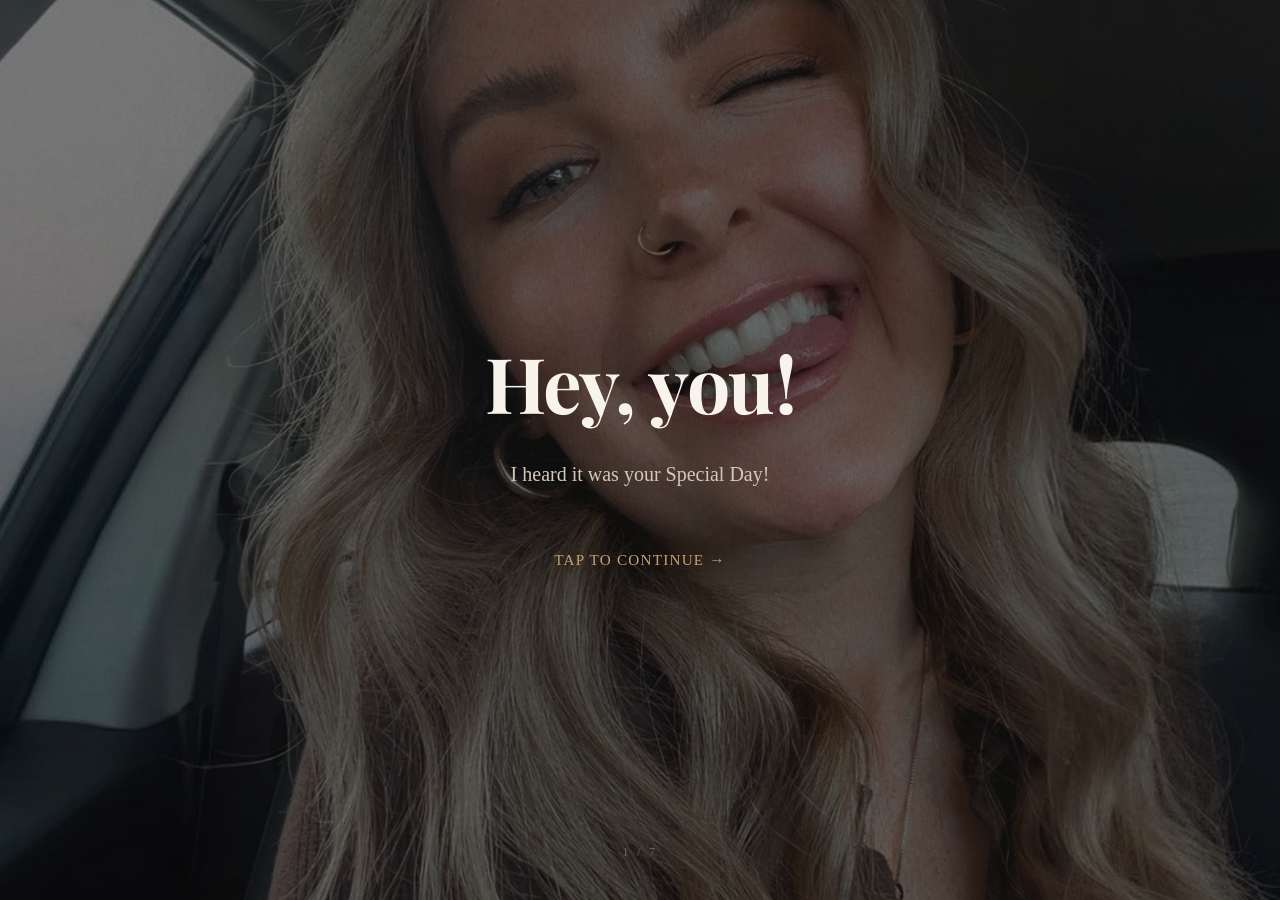
==== index.html @ 48cd69ac "feat(kristen): oakley copy + ken burns slideshows for friends + roots (SPR-140)" ====
<!DOCTYPE html>
<html lang="en">
<head>
<meta charset="UTF-8">
<meta name="viewport" content="width=device-width, initial-scale=1.0">
<title>For Kristen • 26</title>
<style>
:root {
  --gold: #C5A26F;
  --spritz: #E07B3D;
  --cream: #F8F4EC;
  --espresso: #2C2522;
}
* { margin:0; padding:0; box-sizing:border-box; }
body {
  font-family: Georgia, 'Times New Roman', serif;
  background: linear-gradient(180deg, #0a0a0a 0%, #1a1428 100%);
  color: var(--cream);
  overflow: hidden;
  height: 100vh;
}
.scene {
  position: absolute;
  inset: 0;
  display: flex;
  align-items: center;
  justify-content: center;
  flex-direction: column;
  padding: 60px 40px;
  opacity: 0;
  transition: opacity 800ms ease;
  background-size: cover;
  background-position: center;
  background-repeat: no-repeat;
}
.scene.active { opacity: 1; z-index: 2; }
.scene::before {
  content: '';
  position: absolute;
  inset: 0;
  background: rgba(10,10,10,0.55);
}
.content {
  position: relative;
  z-index: 3;
  text-align: center;
  max-width: 820px;
}
h1 {
  font-family: 'Playfair Display', Georgia, serif;
  font-size: clamp(2.8rem, 7vw, 4.8rem);
  font-weight: 700;
  letter-spacing: -0.02em;
  margin-bottom: 24px;
  color: var(--cream);
}
p {
  font-size: 1.25rem;
  line-height: 1.7;
  max-width: 620px;
  margin: 0 auto 40px;
  color: #D4C9B8;
}
.hint {
  font-size: 0.95rem;
  letter-spacing: 0.08em;
  text-transform: uppercase;
  color: var(--gold);
  margin-top: 60px;
  cursor: pointer;
  transition: color 200ms ease;
}
.hint:hover { color: var(--spritz); }
.progress {
  position: fixed;
  bottom: 40px;
  left: 50%;
  transform: translateX(-50%);
  font-size: 0.8rem;
  letter-spacing: 0.2em;
  color: #6B635A;
  z-index: 10;
}

/* Collage scenes */
.collage {
  display: flex;
  gap: 12px;
  max-width: 900px;
  width: 100%;
  padding: 0 20px;
}
.collage .photo {
  flex: 1;
  border-radius: 12px;
  overflow: hidden;
  box-shadow: 0 20px 60px rgba(0,0,0,0.4);
  border: 1px solid rgba(197,162,111,0.2);
}
.collage .photo img {
  width: 100%;
  height: auto;
  display: block;
  object-fit: cover;
}
.collage .photo:first-child img { max-height: 420px; }
.collage .photo:last-child img { max-height: 420px; }

/* Ken Burns slideshow (Friends + Roots) */
.kenburns {
  position: relative;
  width: min(92vw, 720px);
  height: min(60vh, 480px);
  margin: 0 auto 32px;
  border-radius: 12px;
  overflow: hidden;
  box-shadow: 0 20px 60px rgba(0,0,0,0.45);
}
.kenburns img {
  position: absolute;
  inset: 0;
  width: 100%;
  height: 100%;
  object-fit: cover;
  opacity: 0;
  transform: scale(1.1);
  transition: opacity 1200ms ease, transform 7200ms ease;
}
.kenburns img.active {
  opacity: 1;
  transform: scale(1.25);
}
</style>
<link href="https://fonts.googleapis.com/css2?family=Playfair+Display:wght@700&display=swap" rel="stylesheet">
</head>
<body>

<!-- Scene 1: NEW opener -->
<div id="scene-1" class="scene active" style="background-image: url('assets/07-smile-selfie.jpg')">
  <div class="content">
    <h1>Hey, you!</h1>
    <p>I heard it was your Special Day!</p>
    <div class="hint" onclick="nextScene()">tap to continue →</div>
  </div>
</div>

<!-- Scene 2 -->
<div id="scene-2" class="scene" style="background-image: url('assets/01-birthday-queen.jpg')">
  <div class="content">
    <h1>Birthday Queen</h1>
    <p>The sash said what everyone already knew. You wear the crown without trying.</p>
    <div class="hint" onclick="nextScene()">tap to continue →</div>
  </div>
</div>

<!-- Scene 3 -->
<div id="scene-3" class="scene" style="background-image: url('assets/02-oakley.jpg')">
  <div class="content">
    <h1>Oakley</h1>
    <p>Blue eyes, kind mischief, and the softest fur and heart for a girl. Oakley is your growing boy, your little shadow.</p>
    <div class="hint" onclick="nextScene()">tap to continue →</div>
  </div>
</div>

<!-- Scene 4: Friends Ken Burns -->
<div id="scene-4" class="scene">
  <div class="content">
    <h1>Friends</h1>
    <p>Wherever you go, you always have a smile — and you make people smile, too. Friends, family, and colleagues all love being around you.</p>
    <div class="kenburns" id="kenburns-friends">
      <img src="assets/08-spritz-friend.jpg" alt="">
      <img src="assets/03-spritz-bar.jpg" alt="">
      <img src="assets/10-tongue-selfie.jpg" alt="">
      <img src="assets/11-cocktail-share.jpg" alt="">
    </div>
    <div class="hint" onclick="nextScene()">tap to continue →</div>
  </div>
</div>

<!-- Scene 5: Roots Ken Burns -->
<div id="scene-5" class="scene">
  <div class="content">
    <h1>Roots</h1>
    <p>The people who made you laugh before you knew how to hold a camera. The ones who still do.</p>
    <div class="kenburns" id="kenburns-roots">
      <img src="assets/04-grandma.jpg" alt="">
      <img src="assets/06-sunflowers.jpg" alt="">
      <img src="assets/12-family-graduation.jpg" alt="">
      <img src="assets/13-family-dad-kitchen.jpg" alt="">
    </div>
    <div class="hint" onclick="nextScene()">tap to continue →</div>
  </div>
</div>

<!-- Scene 6 -->
<div id="scene-6" class="scene" style="background-image: url('assets/05-pines.jpg')">
  <div class="content">
    <h1>Colorado Light</h1>
    <p>Pines, sun, and the quiet that only happens at elevation. You belong here.</p>
    <div class="hint" onclick="nextScene()">tap to continue →</div>
  </div>
</div>

<!-- Scene 7: Final -->
<div id="scene-7" class="scene" style="background-image: url('assets/06-sunflowers.jpg')">
  <div class="content">
    <p style="font-size: 1.2rem; line-height: 1.75;">It's time to celebrate you because you are a beacon of light for the people in your life. You're kind, sweet, a hard worker, and a great human being. And, oh! 26 looks great on you.</p>
    <p style="font-size: 1.8rem; font-family: 'Playfair Display', Georgia, serif; margin-top: 32px; color: var(--cream);">Happy Birthday, Kristen!</p>
    <p style="margin-top:32px; font-size:1rem; color:#A89A85;">~ Paotie</p>
  </div>
</div>

<div class="progress"><span id="progress-text">1 / 7</span></div>

<iframe id="allStarPlayer"
        src="about:blank"
        frameborder="0"
        allow="autoplay; encrypted-media"
        style="position: fixed; bottom: 0; right: 0; width: 1px; height: 1px; opacity: 0; pointer-events: none; border: 0;"></iframe>

<script>
let current = 1;
const total = 7;
let musicStarted = false;
function startMusic() {
  if (musicStarted) return;
  musicStarted = true;
  const player = document.getElementById('allStarPlayer');
  if (player) {
    player.src = "https://www.youtube.com/embed/L_jWHffIx5E?start=0&end=15&autoplay=1";
  }
}

function nextScene() {
  startMusic();
  const currentEl = document.getElementById(`scene-${current}`);
  currentEl.classList.remove('active');
  
  current++;
  if (current > total) current = total;
  
  const nextEl = document.getElementById(`scene-${current}`);
  nextEl.classList.add('active');
  
  document.getElementById('progress-text').textContent = `${current} / ${total}`;
  
  if (current === 7) {
    launchConfetti();
  }
}

function launchConfetti() {
  const colors = ['#C5A26F', '#E07B3D', '#F8F4EC'];
  for (let i = 0; i < 60; i++) {
    const p = document.createElement('div');
    p.style.position = 'fixed';
    p.style.left = Math.random() * 100 + 'vw';
    p.style.top = '-20px';
    p.style.width = '8px';
    p.style.height = '8px';
    p.style.background = colors[Math.floor(Math.random()*colors.length)];
    p.style.opacity = Math.random() * 0.7 + 0.4;
    p.style.borderRadius = Math.random() > 0.5 ? '50%' : '2px';
    p.style.zIndex = '999';
    p.style.transition = 'transform 2400ms linear, opacity 2400ms linear';
    document.body.appendChild(p);
    
    const tx = (Math.random() - 0.5) * 400;
    const ty = window.innerHeight + 100;
    setTimeout(() => {
      p.style.transform = `translate(${tx}px, ${ty}px) rotate(${Math.random()*720-360}deg)`;
      p.style.opacity = '0';
    }, 40);
    setTimeout(() => p.remove(), 2600);
  }
}

// Ken Burns slideshow helper
function startKenBurns(containerId) {
  const container = document.getElementById(containerId);
  if (!container) return;
  const imgs = container.querySelectorAll('img');
  let idx = 0;
  imgs[0].classList.add('active');
  setInterval(() => {
    imgs[idx].classList.remove('active');
    idx = (idx + 1) % imgs.length;
    imgs[idx].classList.add('active');
  }, 6000);
}

// Keyboard support
document.addEventListener('keydown', (e) => {
  if (e.key === ' ' || e.key === 'Enter') {
    e.preventDefault();
    nextScene();
  }
});

// Click anywhere on active scene also advances
document.addEventListener('click', (e) => {
  if (!e.target.classList.contains('hint')) {
    const active = document.querySelector('.scene.active');
    if (active) nextScene();
  }
});

// Boot slideshows when scenes become active (simple approach: start immediately)
window.onload = () => {
  startKenBurns('kenburns-friends');
  startKenBurns('kenburns-roots');
};
</script>
</body>
</html>
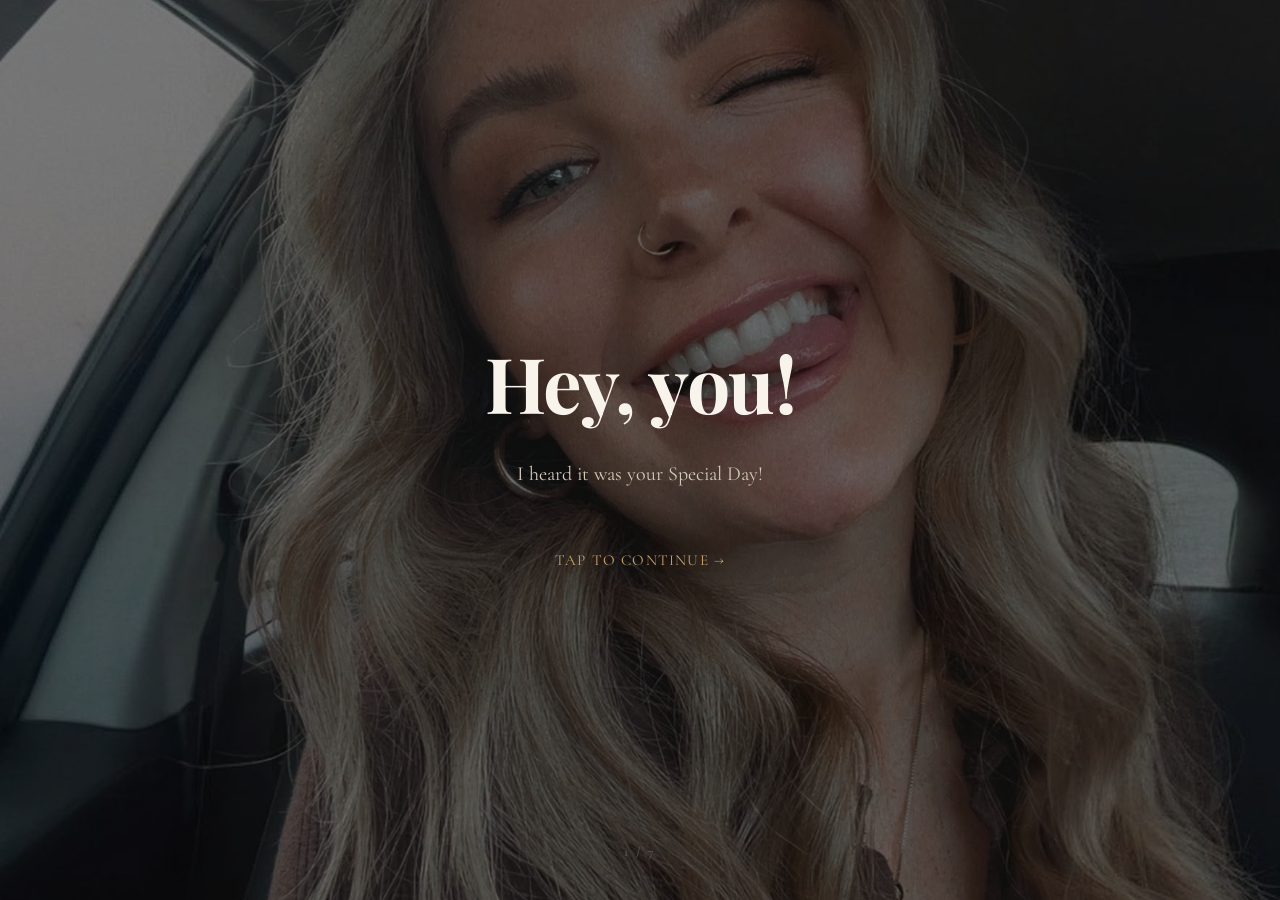
==== commit 942f6321: "feat(kristen-v7): gold-forward palette polish, typography upgrade, softened segues" ====
--- a/index.html
+++ b/index.html
@@ -13,7 +13,7 @@
 }
 * { margin:0; padding:0; box-sizing:border-box; }
 body {
-  font-family: Georgia, 'Times New Roman', serif;
+  font-family: 'Cormorant Garamond', Georgia, serif;
   background: linear-gradient(180deg, #0a0a0a 0%, #1a1428 100%);
   color: var(--cream);
   overflow: hidden;
@@ -28,7 +28,7 @@
   flex-direction: column;
   padding: 60px 40px;
   opacity: 0;
-  transition: opacity 800ms ease;
+  transition: opacity 400ms ease;
   background-size: cover;
   background-position: center;
   background-repeat: no-repeat;
@@ -61,7 +61,7 @@
   margin: 0 auto 40px;
   color: #D4C9B8;
 }
-.hint {
+.title-gold { font-family: 'Dancing Script', cursive; color: var(--gold); font-size: 2.4rem; }.hint {
   font-size: 0.95rem;
   letter-spacing: 0.08em;
   text-transform: uppercase;
@@ -110,8 +110,8 @@
 .kenburns {
   position: relative;
   width: min(92vw, 720px);
-  height: min(60vh, 480px);
-  margin: 0 auto 32px;
+  height: min(42vh, 340px);
+  margin: 0 auto 24px;
   border-radius: 12px;
   overflow: hidden;
   box-shadow: 0 20px 60px rgba(0,0,0,0.45);
@@ -131,7 +131,9 @@
   transform: scale(1.25);
 }
 </style>
-<link href="https://fonts.googleapis.com/css2?family=Playfair+Display:wght@700&display=swap" rel="stylesheet">
+<link rel="preconnect" href="https://fonts.googleapis.com">
+<link rel="preconnect" href="https://fonts.gstatic.com" crossorigin>
+<link href="https://fonts.googleapis.com/css2?family=Playfair+Display:wght@700&family=Cormorant+Garamond:wght@400;500&family=Dancing+Script:wght@500;600&display=swap" rel="stylesheet">
 </head>
 <body>
 
@@ -163,13 +165,13 @@
 </div>
 
 <!-- Scene 4: Friends Ken Burns -->
-<div id="scene-4" class="scene">
+<div id="scene-4" class="scene" style="background-image: url('assets/14-kristen-collage.jpg')">
   <div class="content">
     <h1>Friends</h1>
     <p>Wherever you go, you always have a smile — and you make people smile, too. Friends, family, and colleagues all love being around you.</p>
     <div class="kenburns" id="kenburns-friends">
       <img src="assets/08-spritz-friend.jpg" alt="">
-      <img src="assets/03-spritz-bar.jpg" alt="">
+      <img src="assets/09-friends-group.jpg" alt="">
       <img src="assets/10-tongue-selfie.jpg" alt="">
       <img src="assets/11-cocktail-share.jpg" alt="">
     </div>
@@ -178,7 +180,7 @@
 </div>
 
 <!-- Scene 5: Roots Ken Burns -->
-<div id="scene-5" class="scene">
+<div id="scene-5" class="scene" style="background-image: url('assets/15-nasturtium.jpg')">
   <div class="content">
     <h1>Roots</h1>
     <p>The people who made you laugh before you knew how to hold a camera. The ones who still do.</p>
@@ -213,7 +215,7 @@
 <div class="progress"><span id="progress-text">1 / 7</span></div>
 
 <iframe id="allStarPlayer"
-        src="about:blank"
+        src="https://www.youtube.com/embed/L_jWHffIx5E?enablejsapi=1&autoplay=1&mute=1&start=0&end=18&controls=0&modestbranding=1&playsinline=1&playlist=L_jWHffIx5E&loop=1"
         frameborder="0"
         allow="autoplay; encrypted-media"
         style="position: fixed; bottom: 0; right: 0; width: 1px; height: 1px; opacity: 0; pointer-events: none; border: 0;"></iframe>
@@ -226,9 +228,12 @@
   if (musicStarted) return;
   musicStarted = true;
   const player = document.getElementById('allStarPlayer');
-  if (player) {
-    player.src = "https://www.youtube.com/embed/L_jWHffIx5E?start=0&end=15&autoplay=1";
-  }
+  if (!player || !player.contentWindow) return;
+  // Pre-loaded muted+autoplaying. Now unmute + seek + play, all in the user-gesture window.
+  player.contentWindow.postMessage('{"event":"command","func":"unMute","args":""}', '*');
+  player.contentWindow.postMessage('{"event":"command","func":"setVolume","args":[100]}', '*');
+  player.contentWindow.postMessage('{"event":"command","func":"seekTo","args":[0, true]}', '*');
+  player.contentWindow.postMessage('{"event":"command","func":"playVideo","args":""}', '*');
 }
 
 function nextScene() {
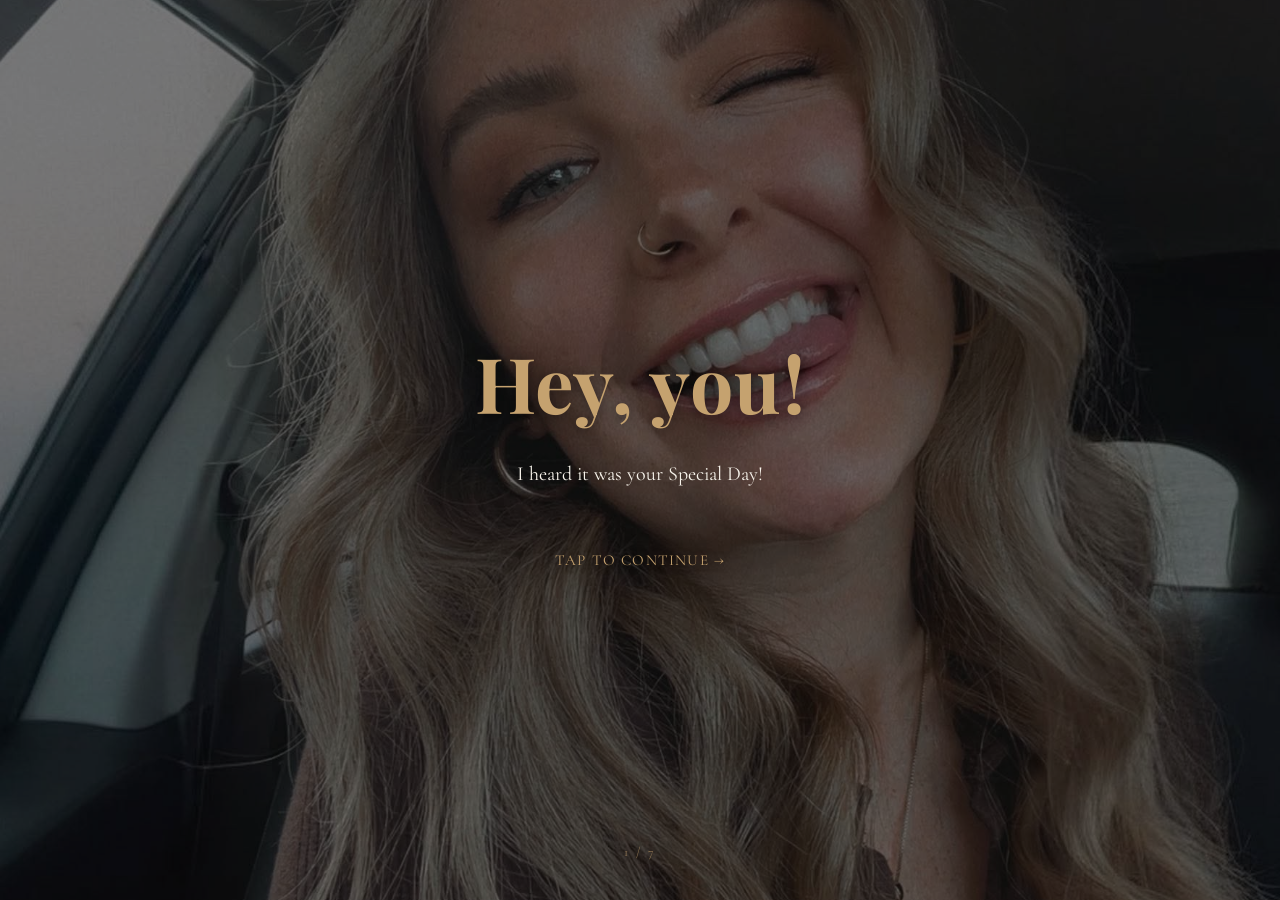
==== commit 449fe0a9: "fix(kristen-v7): finish gold-forward polish Builder skipped Builder shipped the Google Fonts + body " ====
--- a/index.html
+++ b/index.html
@@ -28,12 +28,13 @@
   flex-direction: column;
   padding: 60px 40px;
   opacity: 0;
-  transition: opacity 400ms ease;
+  transform: scale(0.96);
+  transition: opacity 1100ms cubic-bezier(0.4, 0, 0.2, 1), transform 1100ms cubic-bezier(0.4, 0, 0.2, 1);
   background-size: cover;
   background-position: center;
   background-repeat: no-repeat;
 }
-.scene.active { opacity: 1; z-index: 2; }
+.scene.active { opacity: 1; transform: scale(1); z-index: 2; }
 .scene::before {
   content: '';
   position: absolute;
@@ -50,18 +51,20 @@
   font-family: 'Playfair Display', Georgia, serif;
   font-size: clamp(2.8rem, 7vw, 4.8rem);
   font-weight: 700;
-  letter-spacing: -0.02em;
+  letter-spacing: 0.01em;
   margin-bottom: 24px;
-  color: var(--cream);
+  color: var(--gold);
+  text-shadow: 0 2px 14px rgba(0,0,0,0.5);
 }
 p {
   font-size: 1.25rem;
   line-height: 1.7;
   max-width: 620px;
   margin: 0 auto 40px;
-  color: #D4C9B8;
-}
-.title-gold { font-family: 'Dancing Script', cursive; color: var(--gold); font-size: 2.4rem; }.hint {
+  color: var(--cream);
+  font-weight: 400;
+}
+.hint {
   font-size: 0.95rem;
   letter-spacing: 0.08em;
   text-transform: uppercase;
@@ -69,6 +72,7 @@
   margin-top: 60px;
   cursor: pointer;
   transition: color 200ms ease;
+  text-shadow: 0 1px 8px rgba(0,0,0,0.55);
 }
 .hint:hover { color: var(--spritz); }
 .progress {
@@ -78,7 +82,8 @@
   transform: translateX(-50%);
   font-size: 0.8rem;
   letter-spacing: 0.2em;
-  color: #6B635A;
+  color: var(--gold);
+  opacity: 0.65;
   z-index: 10;
 }
 
@@ -115,6 +120,8 @@
   border-radius: 12px;
   overflow: hidden;
   box-shadow: 0 20px 60px rgba(0,0,0,0.45);
+  border: 2px solid rgba(197, 162, 111, 0.55);
+  box-sizing: border-box;
 }
 .kenburns img {
   position: absolute;
@@ -207,8 +214,8 @@
 <div id="scene-7" class="scene" style="background-image: url('assets/06-sunflowers.jpg')">
   <div class="content">
     <p style="font-size: 1.2rem; line-height: 1.75;">It's time to celebrate you because you are a beacon of light for the people in your life. You're kind, sweet, a hard worker, and a great human being. And, oh! 26 looks great on you.</p>
-    <p style="font-size: 1.8rem; font-family: 'Playfair Display', Georgia, serif; margin-top: 32px; color: var(--cream);">Happy Birthday, Kristen!</p>
-    <p style="margin-top:32px; font-size:1rem; color:#A89A85;">~ Paotie</p>
+    <p style="font-size: 2rem; font-family: 'Playfair Display', Georgia, serif; margin-top: 32px; color: var(--gold); letter-spacing: 0.02em; text-shadow: 0 2px 18px rgba(0,0,0,0.6);">Happy Birthday, Kristen!</p>
+    <p style="margin-top:36px; font-size:1.7rem; color: var(--gold); font-family: 'Dancing Script', cursive; opacity: 0.9;">~ Paotie</p>
   </div>
 </div>
 
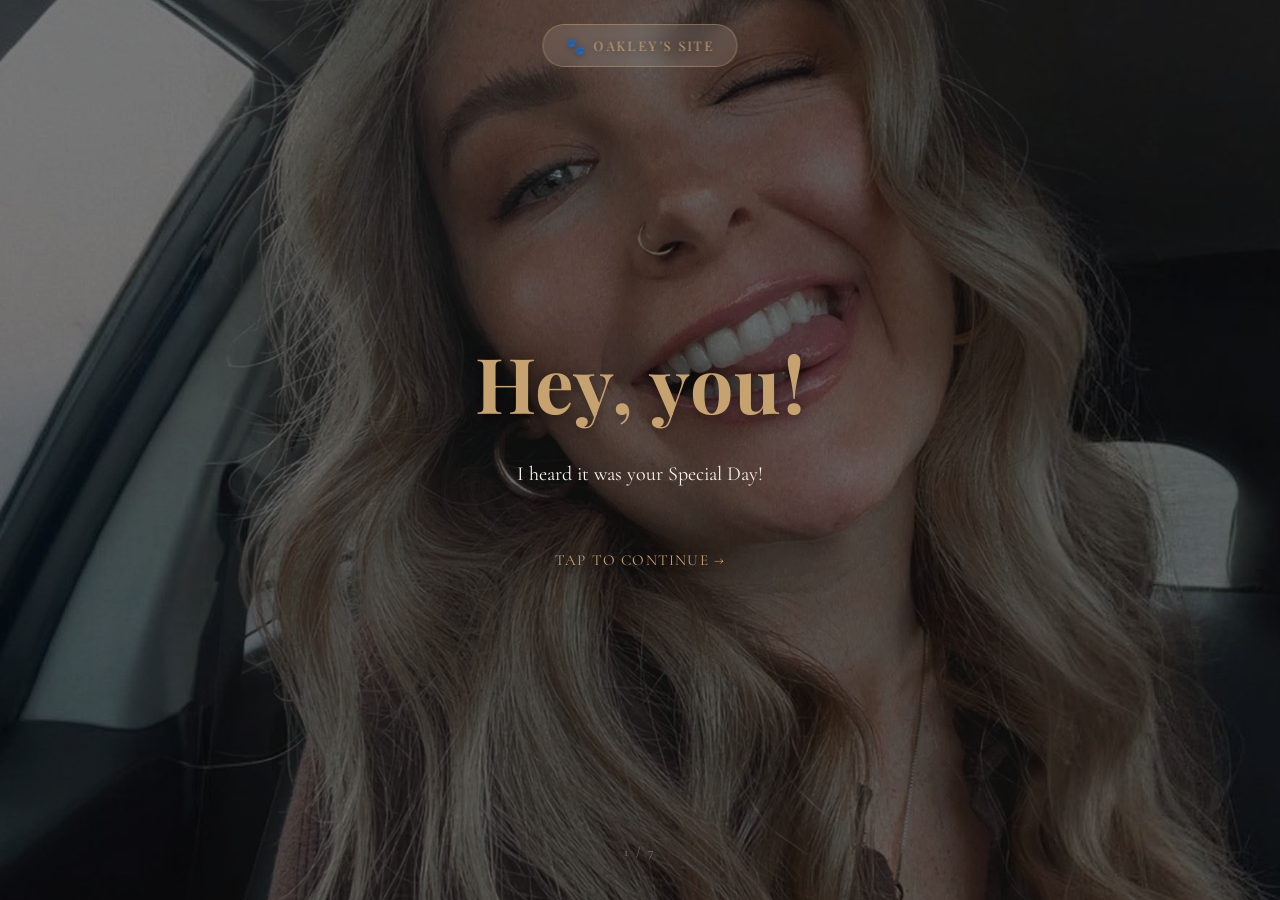
==== commit 6a135df2: "feat(card): persistent Oakley merch site pill on top-center" ====
--- a/index.html
+++ b/index.html
@@ -75,6 +75,41 @@
   text-shadow: 0 1px 8px rgba(0,0,0,0.55);
 }
 .hint:hover { color: var(--spritz); }
+
+.oakley-pill {
+  position: fixed;
+  top: 24px;
+  left: 50%;
+  transform: translateX(-50%);
+  font-family: 'Playfair Display', Georgia, serif;
+  font-size: 0.82rem;
+  color: var(--gold);
+  letter-spacing: 0.18em;
+  text-transform: uppercase;
+  background: rgba(248, 244, 236, 0.12);
+  padding: 10px 22px;
+  border-radius: 999px;
+  border: 1px solid rgba(197, 162, 111, 0.45);
+  backdrop-filter: blur(8px);
+  -webkit-backdrop-filter: blur(8px);
+  text-decoration: none;
+  transition: all .3s ease;
+  z-index: 50;
+  text-shadow: 0 1px 6px rgba(0,0,0,0.4);
+}
+.oakley-pill:hover {
+  background: rgba(248, 244, 236, 0.22);
+  border-color: var(--gold);
+  color: var(--spritz);
+  transform: translateX(-50%) translateY(-1px);
+}
+.oakley-pill:focus-visible { outline: 2px solid var(--spritz); outline-offset: 4px; }
+.oakley-pill .paw { margin-right: 6px; font-size: 1rem; vertical-align: -1px; }
+@media (max-width: 720px) {
+  .oakley-pill { top: 16px; font-size: 0.7rem; padding: 8px 16px; letter-spacing: 0.14em; }
+}
+
+
 .progress {
   position: fixed;
   bottom: 40px;
@@ -143,6 +178,8 @@
 <link href="https://fonts.googleapis.com/css2?family=Playfair+Display:wght@700&family=Cormorant+Garamond:wght@400;500&family=Dancing+Script:wght@500;600&display=swap" rel="stylesheet">
 </head>
 <body>
+
+<a class="oakley-pill" href="oakley.html" aria-label="Visit Oakley's brand site"><span class="paw" aria-hidden="true">🐾</span>Oakley's site</a>
 
 <!-- Scene 1: NEW opener -->
 <div id="scene-1" class="scene active" style="background-image: url('assets/07-smile-selfie.jpg')">
@@ -311,6 +348,7 @@
 
 // Click anywhere on active scene also advances
 document.addEventListener('click', (e) => {
+  if (e.target.closest('.oakley-pill')) return;
   if (!e.target.classList.contains('hint')) {
     const active = document.querySelector('.scene.active');
     if (active) nextScene();
